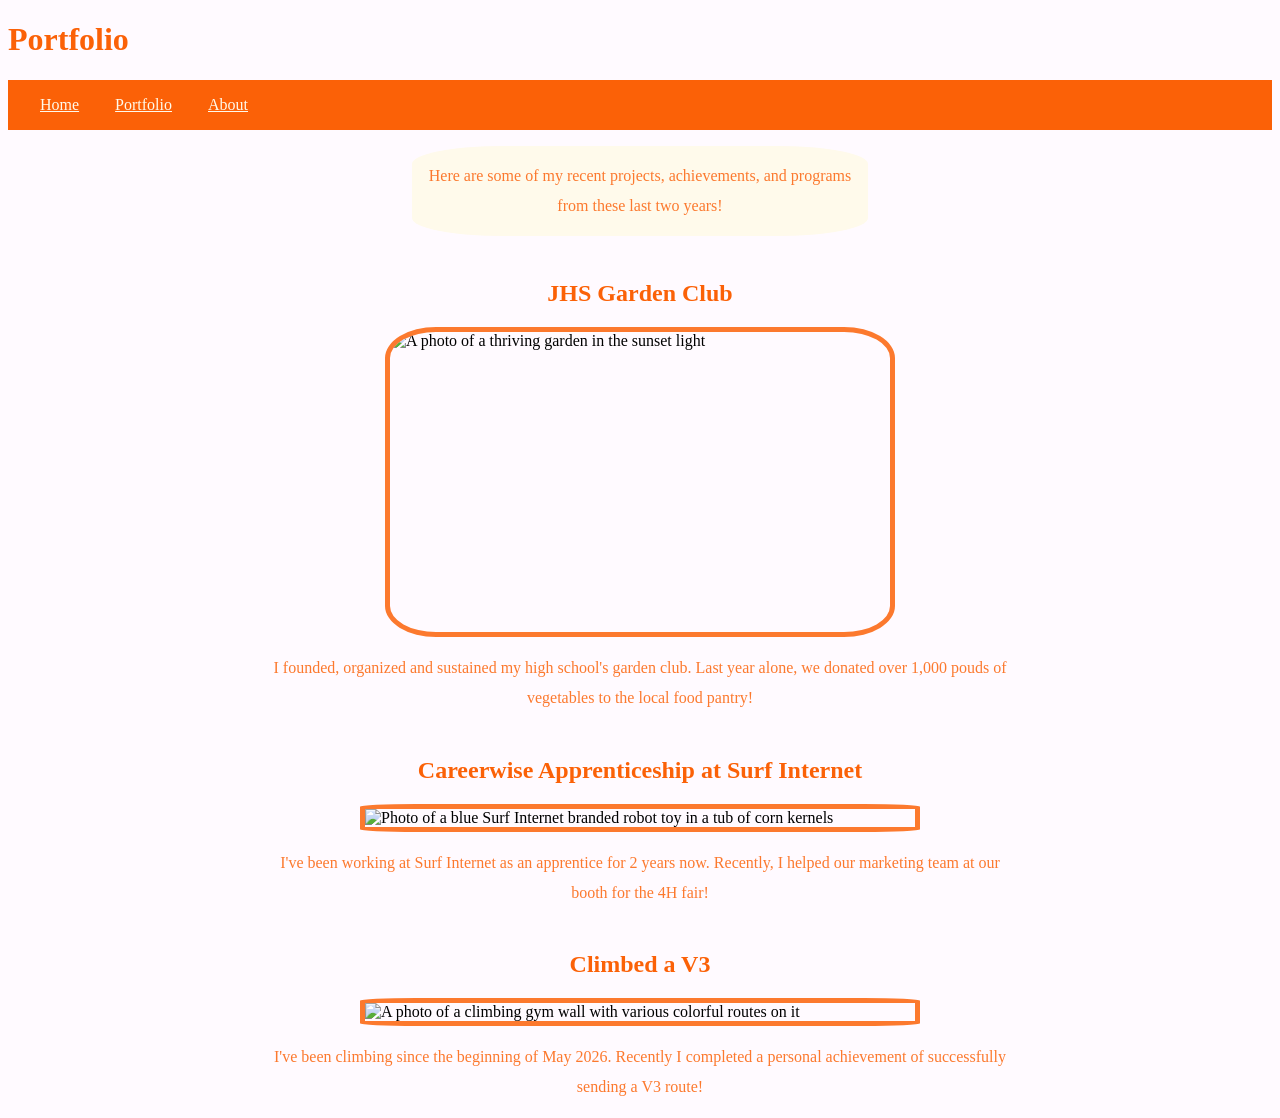
==== portfolio.html @ 2b8b1a1f "Add files via upload" ====
<!DOCTYPE html>
<html>
  <head>
    
    <title>Yuliia's Personal Website</title>
    
    <meta charset="utf-8" />
	  <meta http-equiv="X-UA-Compatible" content="IE=edge" />
	  <meta name="viewport" content="width=device-width, initial-scale=1" />

	  <!-- link the webpage's stylesheet -->
	  <link rel="stylesheet" href="/style.css" />

	  <!-- link the webpage's JavaScript file -->
	  <script src="/script.js" defer></script>

  </head>
  
  <body>
    
    <h1>
      Portfolio
    </h1>

  </body>

  <nav>
      <ul>
        <li>
          <a href="index.html">Home</a>
        </li>
        
        <li>
          <a href="portfolio.html">Portfolio</a>
        </li>
    
        <li>
          <a href="about.html">About</a>
        </li>
      </ul>
    </nav>
  
  <main>
 <p class="intro">Here are some of my recent projects, achievements, and programs from these last two years!</p>    
  </main>

<body>  
    <h2>
      JHS Garden Club
    </h2>

    <img class="portimgs"id="garden" src="assets/garden.jpg" alt="A photo of a thriving        garden in the sunset light">
    
    <p>I founded, organized and sustained my high school's garden club. Last year alone, we donated over 1,000 pouds of vegetables to the local food pantry!</p>
    
    <h2>
      Careerwise Apprenticeship at Surf Internet
    </h2>

    <img class="portimgs" src="assets/surf.jpg" alt="Photo of a blue Surf Internet branded robot toy in a tub of corn kernels">
    
    <p>I've been working at Surf Internet as an apprentice for 2 years now. Recently, I helped our marketing team at our booth for the 4H fair!</p>
    
    <h2>
      Climbed a V3
    </h2>

     <img class="portimgs" src="assets/cgym.jpg" alt="A photo of a climbing gym wall with various colorful routes on it">
    
    <p>I've been climbing since the beginning of May 2026. Recently I completed a personal achievement of successfully sending a V3 route!</p>
    

  
</body>


  
</html>
---- style.css ----
/* STYLE SECTIONING TAGS */

body {
 background-color: #FFFAFF; 
}

head {
  background-color: #363537;
}

main {
  text-align: center;
  margin-top: 0;
  margin-bottom: 0;
  margin-right: 20%;
  margin-left: 20%;
}

/* STYLE TEXT */

h1 {
  color: #FB6107;
  font-family: "Times New Roman", sans-serif;
  padding-top: 1 em;
  padding-bottom: 1 em;
}

h2 {
  color: #FB6107;
  padding-top: 1em;
  text-align: center;
}

p {
  color: #FC792E;
  text-align: center;
  font-family: "Times New Roman", sans-serif;
  line-height: 30px;
  margin-left: 20%;
  margin-right: 20%;
}

li {
  margin: 1em;
  display: inline;
}

/*I'm happy with the visuals of the nav bar as it is without all the edits that are made in the isntructional video. Please don't take that as a negative point, I just like the look of it as is.*/

li a {
  color: #FFFAEB;
}

li a:hover {
  background-color: #F7E36E;
  color: #FB6107;
}

ul {
  list-style-type: none;
  background-color: #FB6107;
  overflow: hidden;
  padding: 1em;
}

/* STYLE IMAGES */

img {
  max-width: 550px;
  border-radius: 10%;
  border: 3px solid #4797FF;

  display: block;
  margin-left: auto;
  margin-right: auto;
  width: 50%;
  /*I took the above edits from W3 because I could not otherwise figure out how to center the images unfortunately. https://www.w3schools.com/howto/howto_css_image_center.asp */
}

/* STYLE NAV BAR */

.intro {
  background-color: #FFFAEB;
  border-radius: 20%;
  padding: 15px;
}

#selflogo {
  border-radius: 80%; 
  max-width: 150px;
}

/*I didn't follow instructions and flipped around what I used for a class and an ID. I do not need an ID for the main page text, but it was great to use for the photo*/

.portimgs {
  border: 5px solid #FC792E;
}

#garden {
  border-radius: 15%
  padding: 20px;
  width: 500px;
  height: 300px;
}
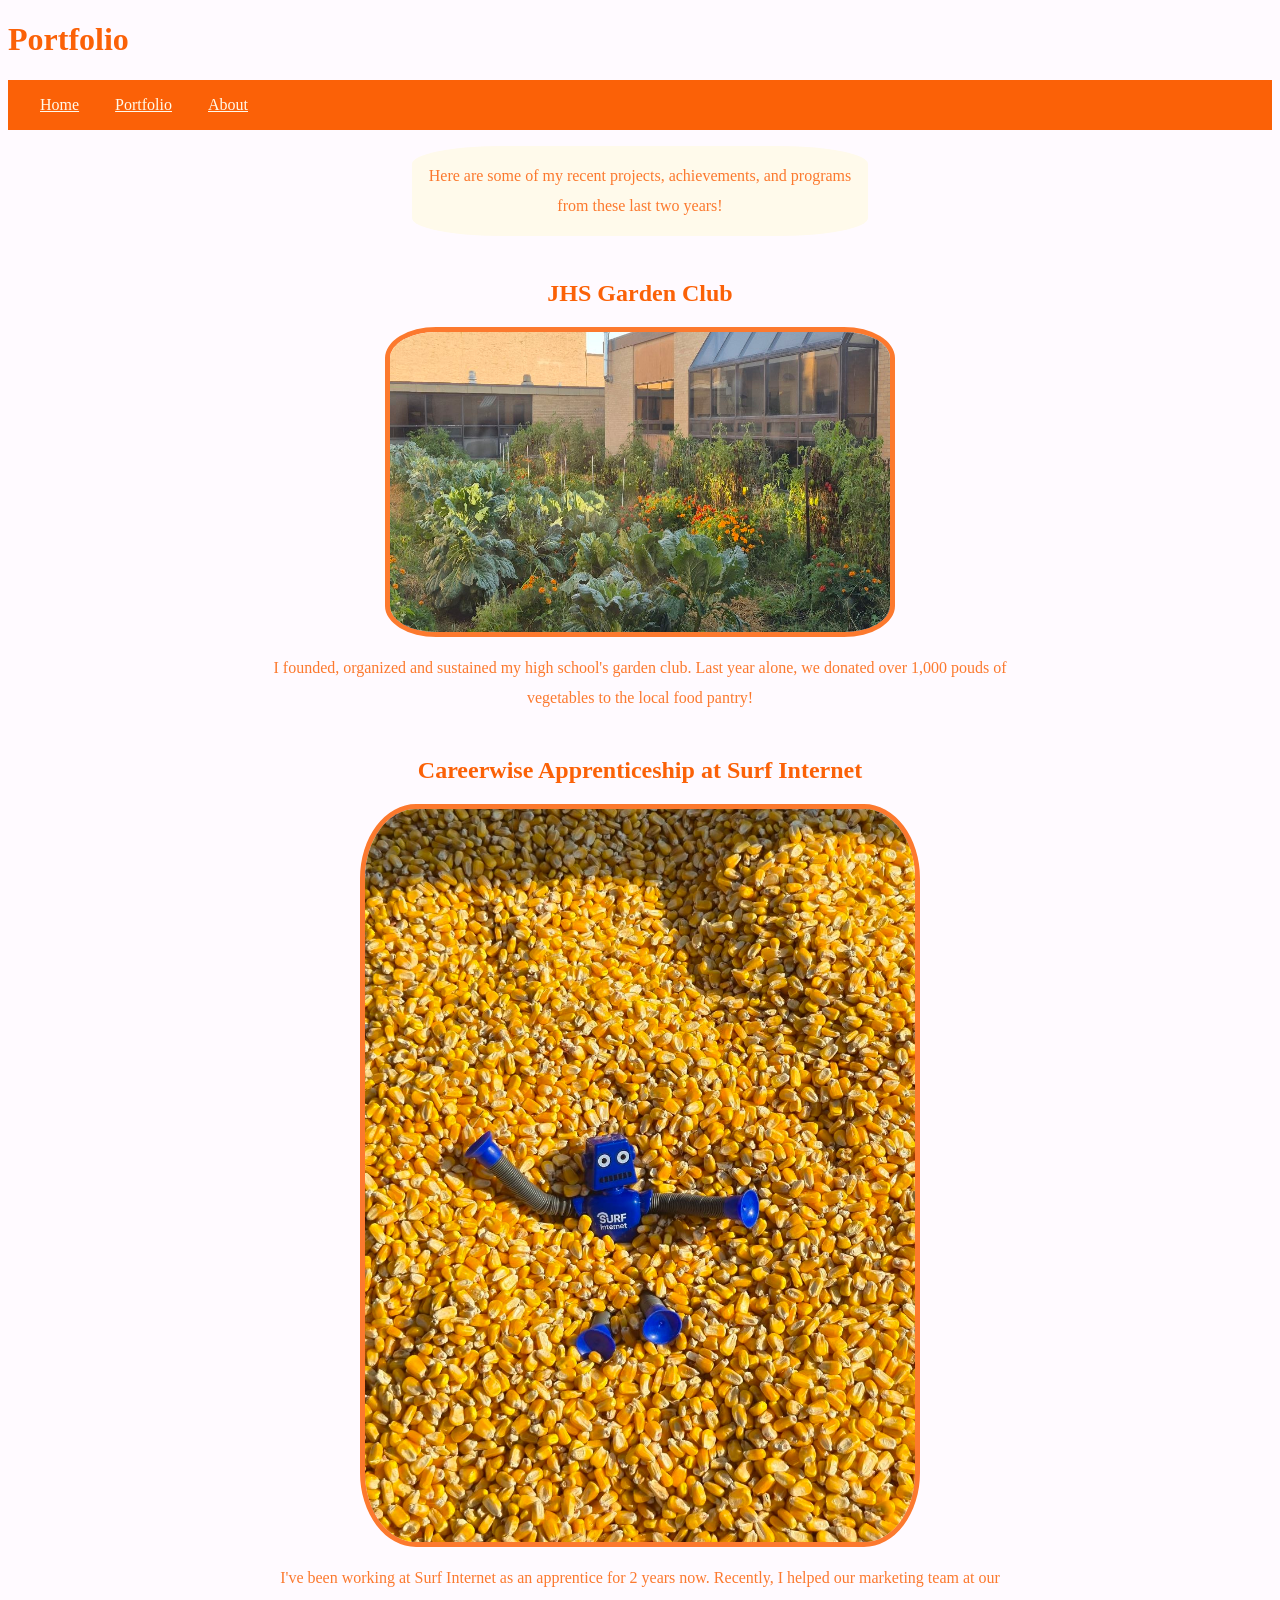
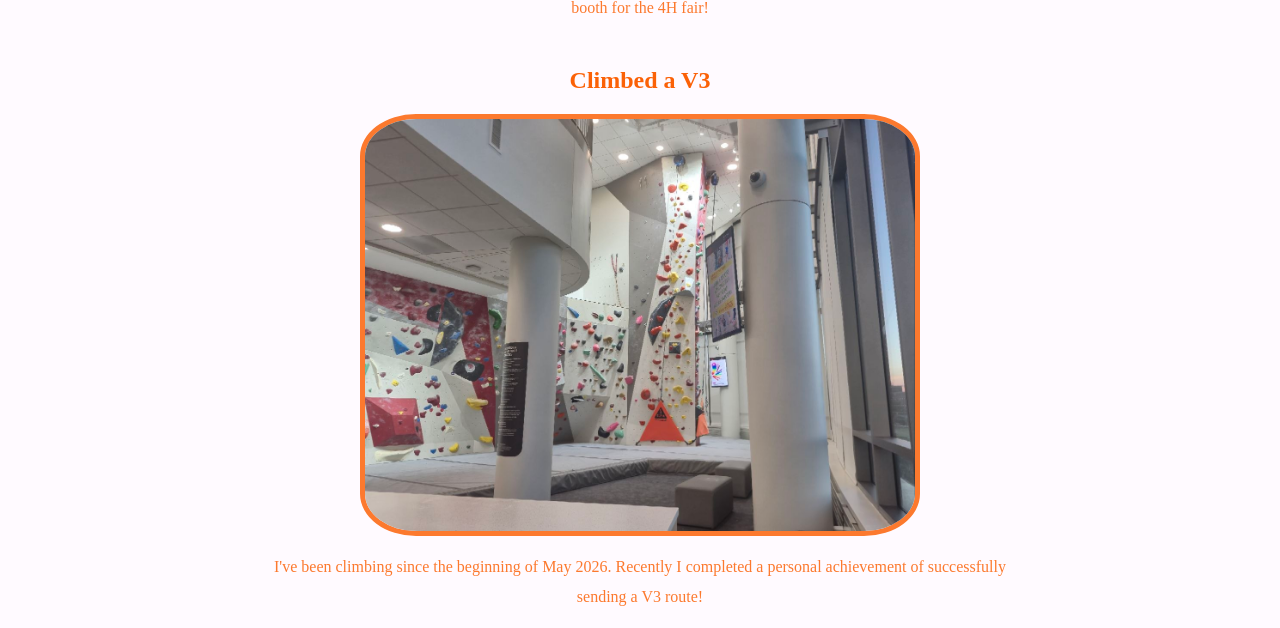
==== commit 21b64730: "Update portfolio.html" ====
--- a/portfolio.html
+++ b/portfolio.html
@@ -49,7 +49,7 @@
       JHS Garden Club
     </h2>
 
-    <img class="portimgs"id="garden" src="assets/garden.jpg" alt="A photo of a thriving        garden in the sunset light">
+    <img class="portimgs"id="garden" src="garden.jpg" alt="A photo of a thriving        garden in the sunset light">
     
     <p>I founded, organized and sustained my high school's garden club. Last year alone, we donated over 1,000 pouds of vegetables to the local food pantry!</p>
     
@@ -57,7 +57,7 @@
       Careerwise Apprenticeship at Surf Internet
     </h2>
 
-    <img class="portimgs" src="assets/surf.jpg" alt="Photo of a blue Surf Internet branded robot toy in a tub of corn kernels">
+    <img class="portimgs" src="surf.jpg" alt="Photo of a blue Surf Internet branded robot toy in a tub of corn kernels">
     
     <p>I've been working at Surf Internet as an apprentice for 2 years now. Recently, I helped our marketing team at our booth for the 4H fair!</p>
     
@@ -65,7 +65,7 @@
       Climbed a V3
     </h2>
 
-     <img class="portimgs" src="assets/cgym.jpg" alt="A photo of a climbing gym wall with various colorful routes on it">
+     <img class="portimgs" src="cgym.jpg" alt="A photo of a climbing gym wall with various colorful routes on it">
     
     <p>I've been climbing since the beginning of May 2026. Recently I completed a personal achievement of successfully sending a V3 route!</p>
     
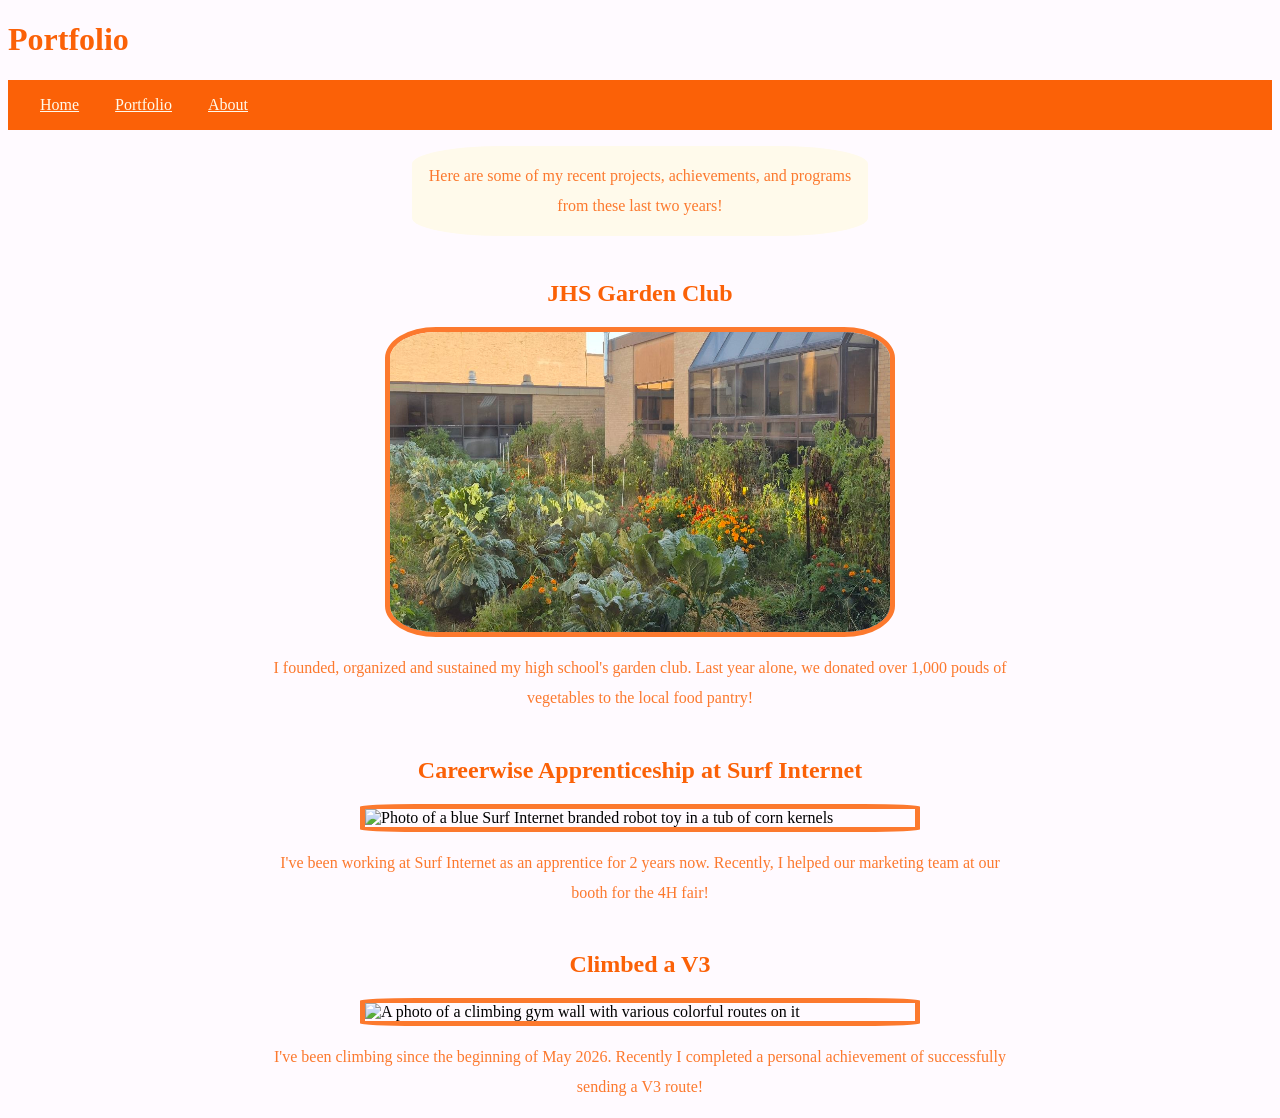
==== commit 0c506bf7: "Update portfolio.html" ====
--- a/portfolio.html
+++ b/portfolio.html
@@ -57,7 +57,7 @@
       Careerwise Apprenticeship at Surf Internet
     </h2>
 
-    <img class="portimgs" src="surf.jpg" alt="Photo of a blue Surf Internet branded robot toy in a tub of corn kernels">
+    <img class="portimgs" src="assets/surf.jpg" alt="Photo of a blue Surf Internet branded robot toy in a tub of corn kernels">
     
     <p>I've been working at Surf Internet as an apprentice for 2 years now. Recently, I helped our marketing team at our booth for the 4H fair!</p>
     
@@ -65,7 +65,7 @@
       Climbed a V3
     </h2>
 
-     <img class="portimgs" src="cgym.jpg" alt="A photo of a climbing gym wall with various colorful routes on it">
+     <img class="portimgs" src="assets\cgym.jpg" alt="A photo of a climbing gym wall with various colorful routes on it">
     
     <p>I've been climbing since the beginning of May 2026. Recently I completed a personal achievement of successfully sending a V3 route!</p>
     
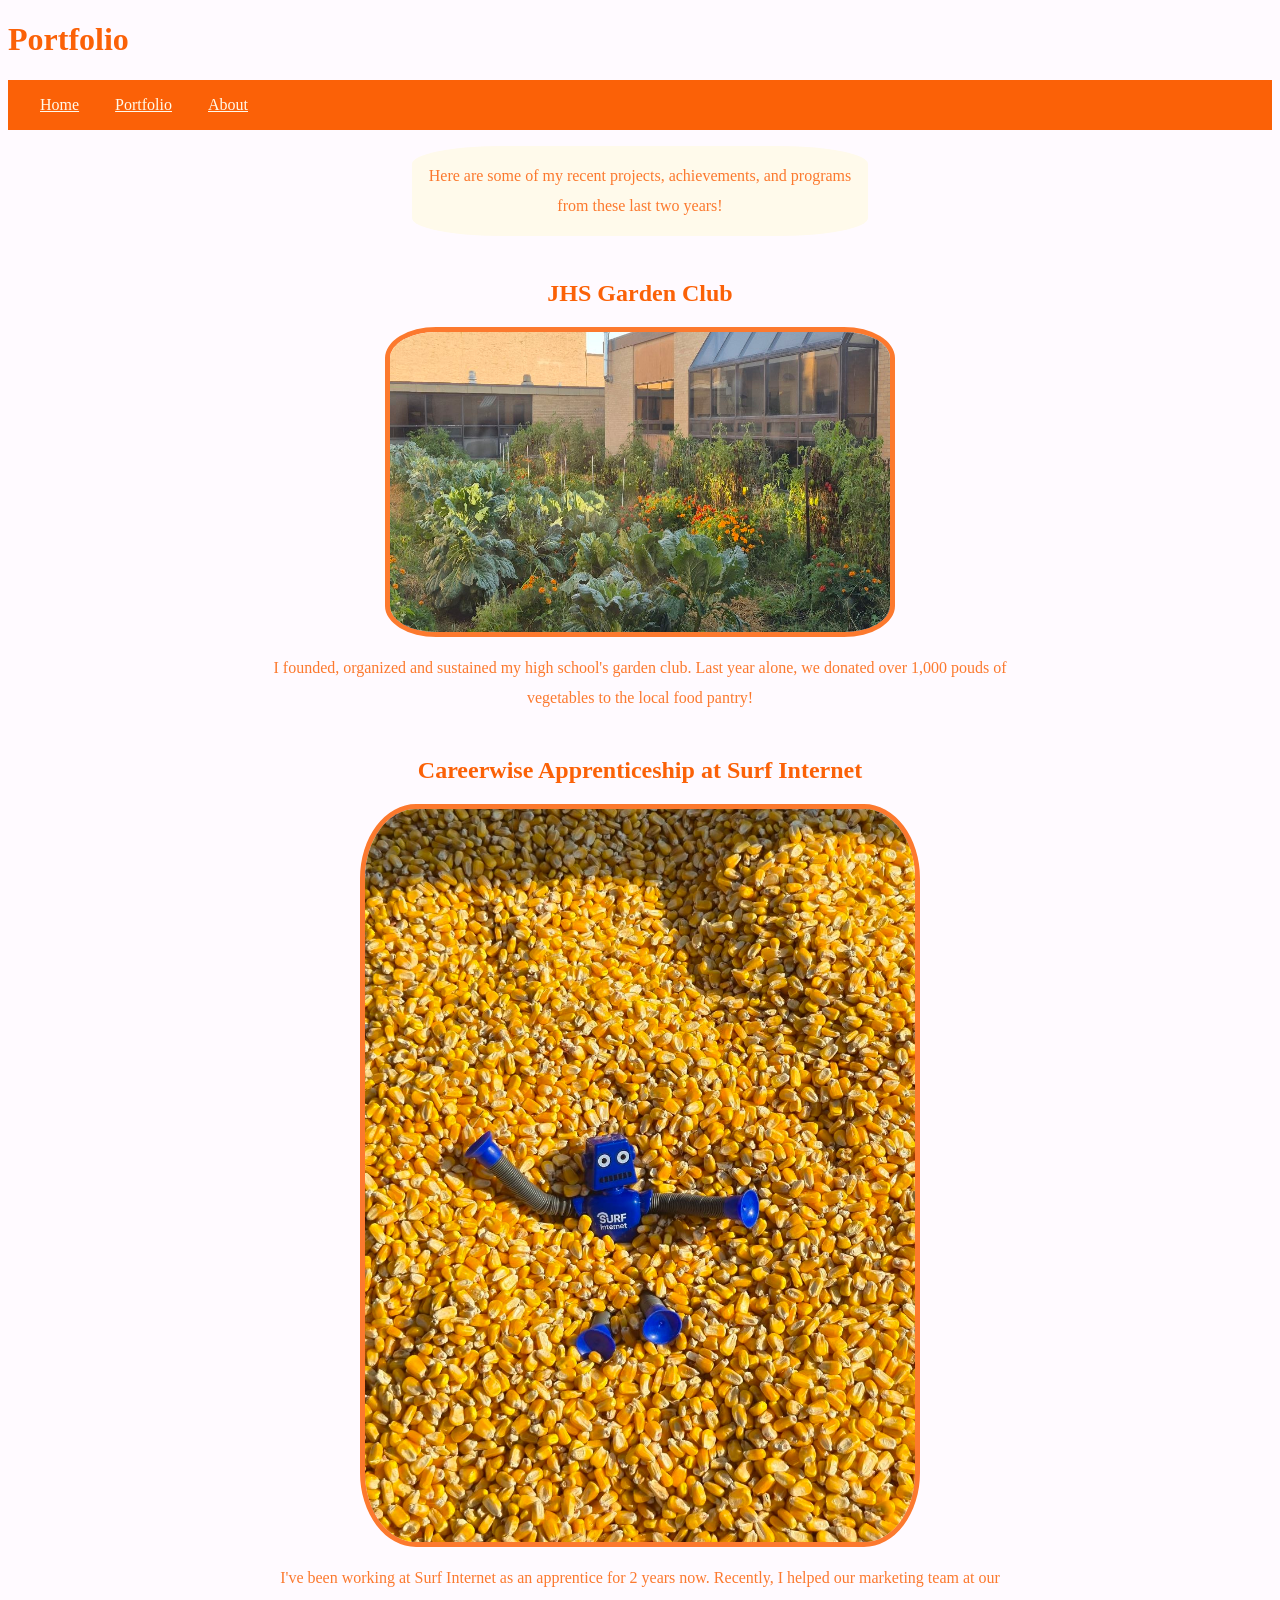
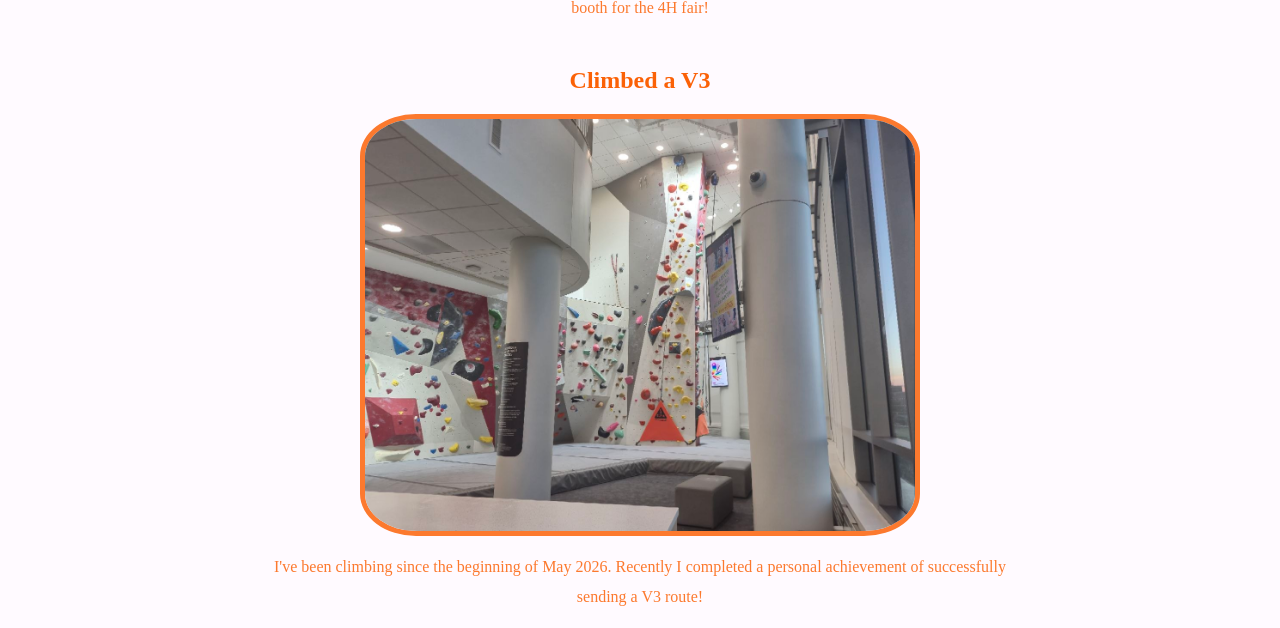
==== commit 084eb9de: "Update portfolio.html" ====
--- a/portfolio.html
+++ b/portfolio.html
@@ -57,7 +57,7 @@
       Careerwise Apprenticeship at Surf Internet
     </h2>
 
-    <img class="portimgs" src="assets/surf.jpg" alt="Photo of a blue Surf Internet branded robot toy in a tub of corn kernels">
+    <img class="portimgs" src="surf.jpg" alt="Photo of a blue Surf Internet branded robot toy in a tub of corn kernels">
     
     <p>I've been working at Surf Internet as an apprentice for 2 years now. Recently, I helped our marketing team at our booth for the 4H fair!</p>
     
@@ -65,7 +65,7 @@
       Climbed a V3
     </h2>
 
-     <img class="portimgs" src="assets\cgym.jpg" alt="A photo of a climbing gym wall with various colorful routes on it">
+     <img class="portimgs" src="cgym.jpg" alt="A photo of a climbing gym wall with various colorful routes on it">
     
     <p>I've been climbing since the beginning of May 2026. Recently I completed a personal achievement of successfully sending a V3 route!</p>
     
